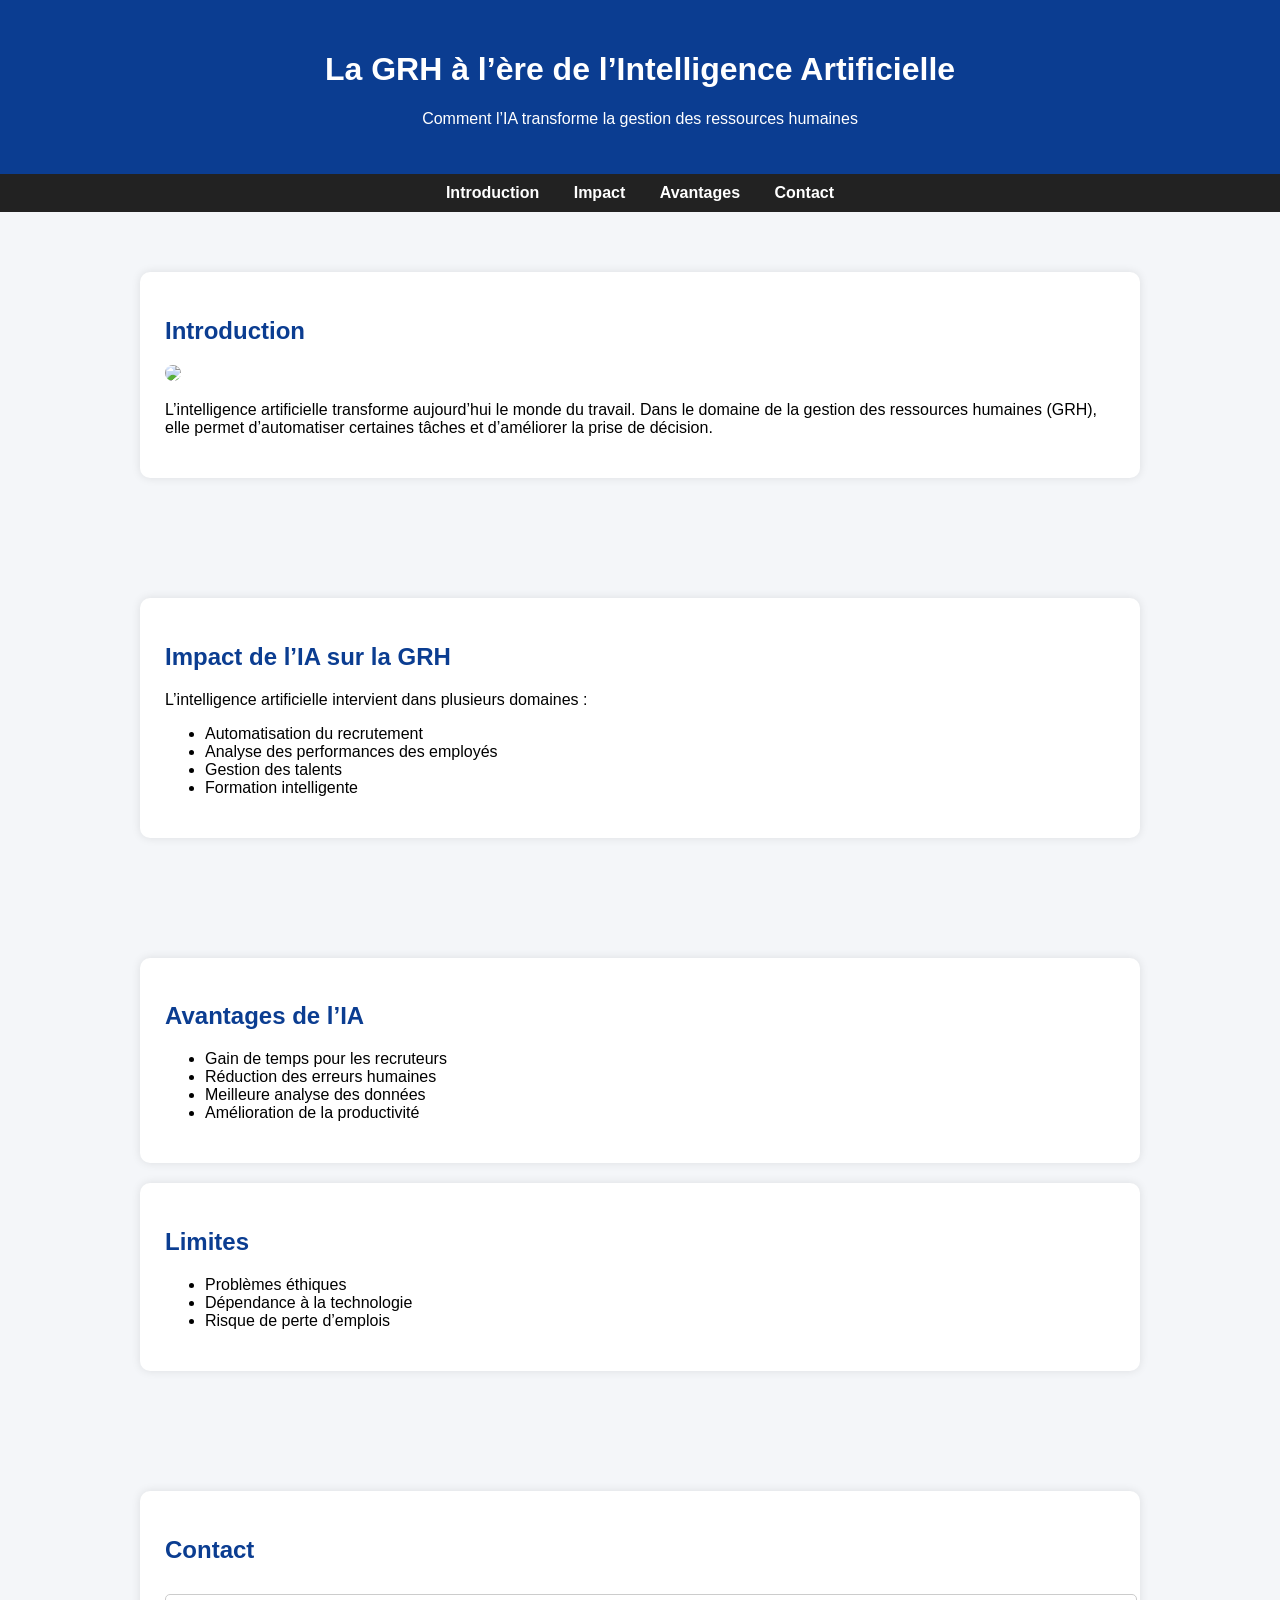
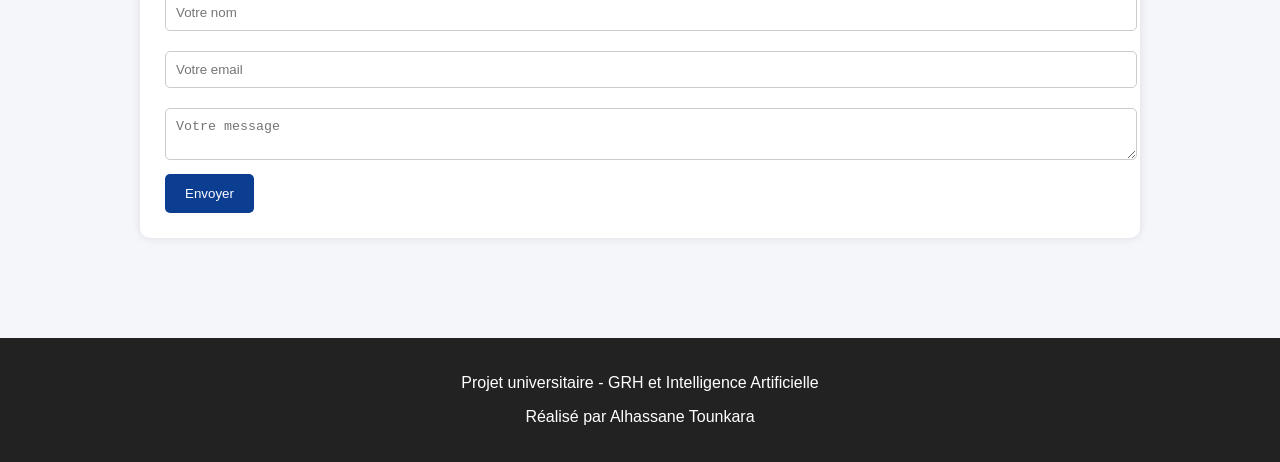
==== index.html @ 5f7a5d1c "Update index.html" ====
<!DOCTYPE html>
<html lang="fr">

<head>
<meta charset="UTF-8">
<meta name="viewport" content="width=device-width, initial-scale=1.0">

<title>La GRH à l’ère de l’IA</title>

<style>

body{
font-family: Arial, sans-serif;
margin:0;
background:#f4f6f9;
}

header{
background:#0b3d91;
color:white;
padding:30px;
text-align:center;
}

nav{
background:#222;
padding:10px;
text-align:center;
}

nav a{
color:white;
margin:15px;
text-decoration:none;
font-weight:bold;
}

nav a:hover{
color:#00bfff;
}

section{
padding:40px;
}

.container{
max-width:1000px;
margin:auto;
}

.card{
background:white;
padding:25px;
margin:20px 0;
border-radius:10px;
box-shadow:0 0 10px rgba(0,0,0,0.1);
}

img{
max-width:100%;
border-radius:10px;
}

h2{
color:#0b3d91;
}

form input, form textarea{
width:100%;
padding:10px;
margin:10px 0;
border-radius:5px;
border:1px solid #ccc;
}

button{
background:#0b3d91;
color:white;
border:none;
padding:12px 20px;
border-radius:5px;
cursor:pointer;
}

button:hover{
background:#062a63;
}

footer{
background:#222;
color:white;
text-align:center;
padding:20px;
margin-top:40px;
}

</style>

</head>

<body>

<header>
<h1>La GRH à l’ère de l’Intelligence Artificielle</h1>
<p>Comment l’IA transforme la gestion des ressources humaines</p>
</header>

<nav>
<a href="#intro">Introduction</a>
<a href="#impact">Impact</a>
<a href="#avantages">Avantages</a>
<a href="#contact">Contact</a>
</nav>

<section id="intro">
<div class="container">

<div class="card">
<h2>Introduction</h2>

<img src="https://images.unsplash.com/photo-1677442136019-21780ecad995">

<p>
L’intelligence artificielle transforme aujourd’hui le monde du travail.
Dans le domaine de la gestion des ressources humaines (GRH), elle permet
d’automatiser certaines tâches et d’améliorer la prise de décision.
</p>

</div>

</div>
</section>

<section id="impact">
<div class="container">

<div class="card">
<h2>Impact de l’IA sur la GRH</h2>

<p>L’intelligence artificielle intervient dans plusieurs domaines :</p>

<ul>
<li>Automatisation du recrutement</li>
<li>Analyse des performances des employés</li>
<li>Gestion des talents</li>
<li>Formation intelligente</li>
</ul>

</div>

</div>
</section>

<section id="avantages">
<div class="container">

<div class="card">

<h2>Avantages de l’IA</h2>

<ul>
<li>Gain de temps pour les recruteurs</li>
<li>Réduction des erreurs humaines</li>
<li>Meilleure analyse des données</li>
<li>Amélioration de la productivité</li>

</ul>

</div>

<div class="card">

<h2>Limites</h2>

<ul>
<li>Problèmes éthiques</li>
<li>Dépendance à la technologie</li>
<li>Risque de perte d’emplois</li>
</ul>

</div>

</div>
</section>

<section id="contact">

<div class="container">

<div class="card">

<h2>Contact</h2>

<form>

<input type="text" placeholder="Votre nom">

<input type="email" placeholder="Votre email">

<textarea placeholder="Votre message"></textarea>

<button type="submit">Envoyer</button>

</form>

</div>

</div>

</section>

<footer>

<p>Projet universitaire - GRH et Intelligence Artificielle</p>
<p>Réalisé par Alhassane Tounkara</p>

</footer>

</body>
</html>
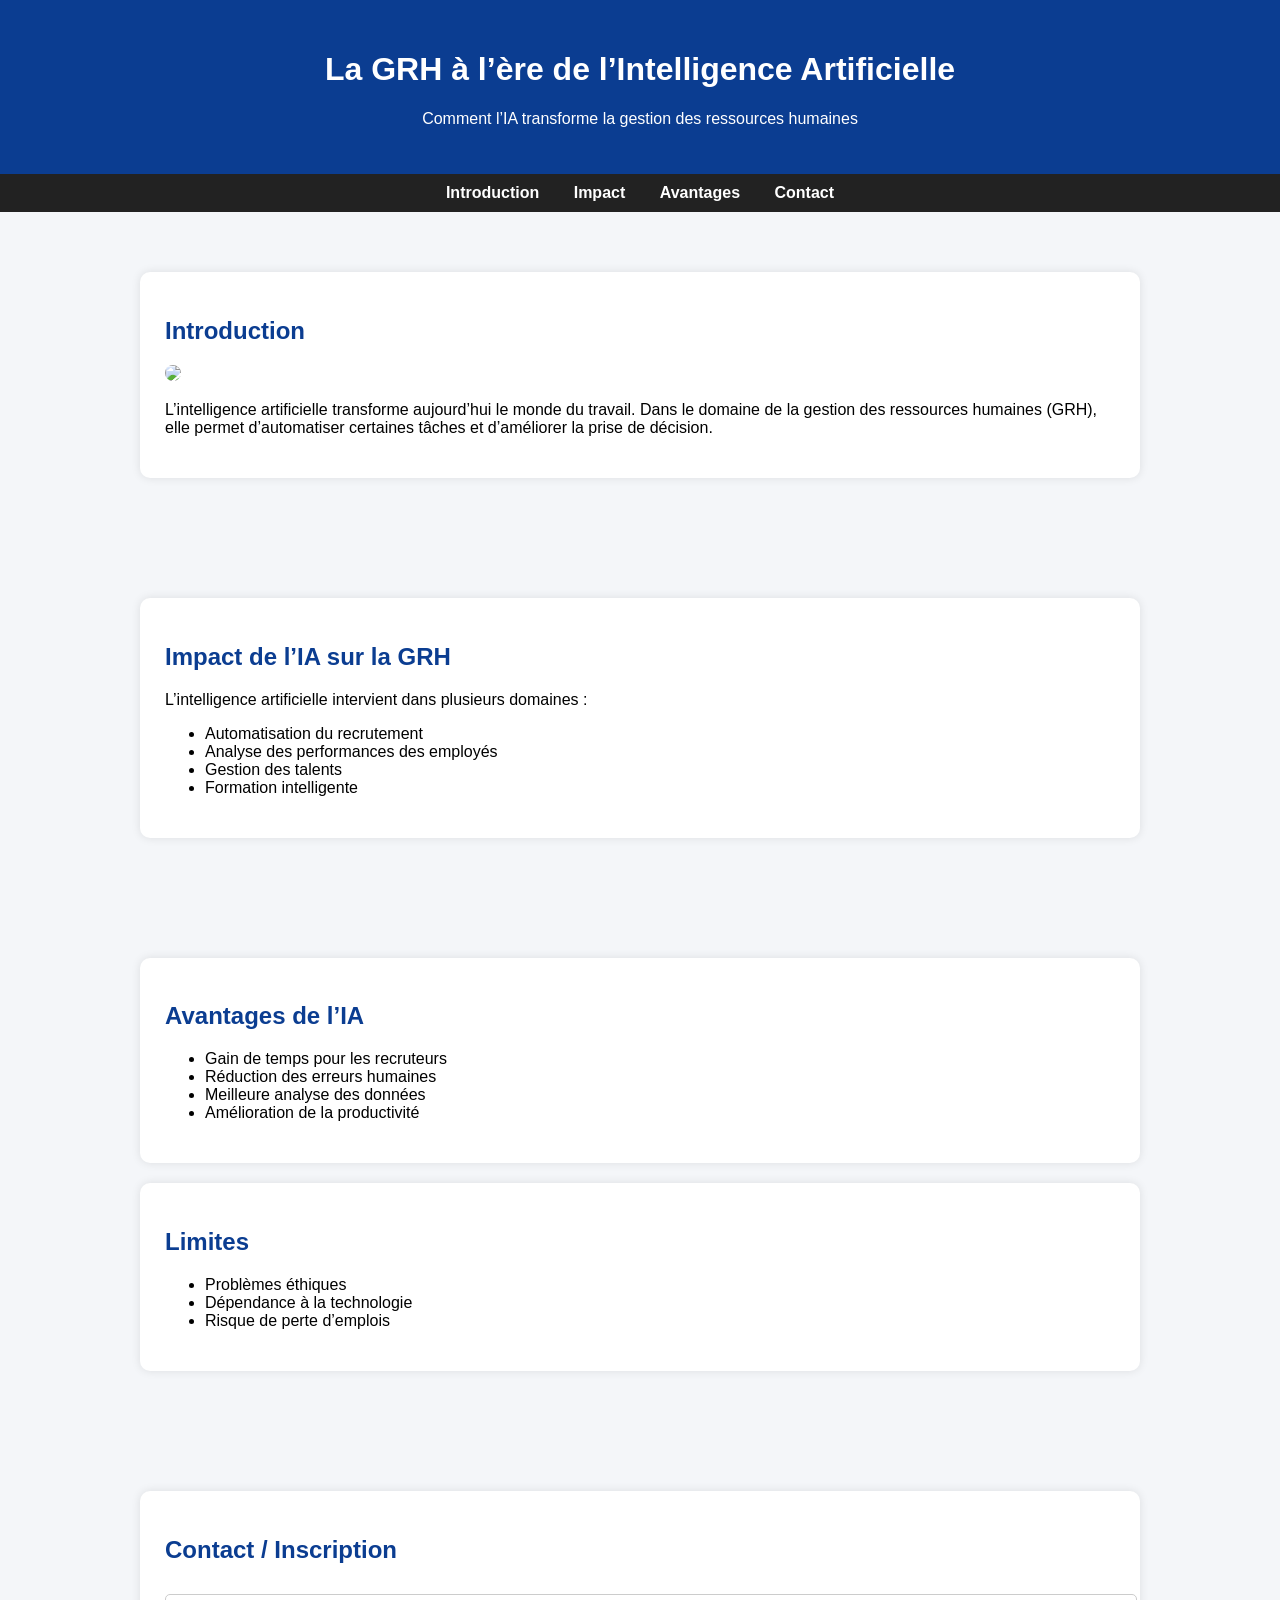
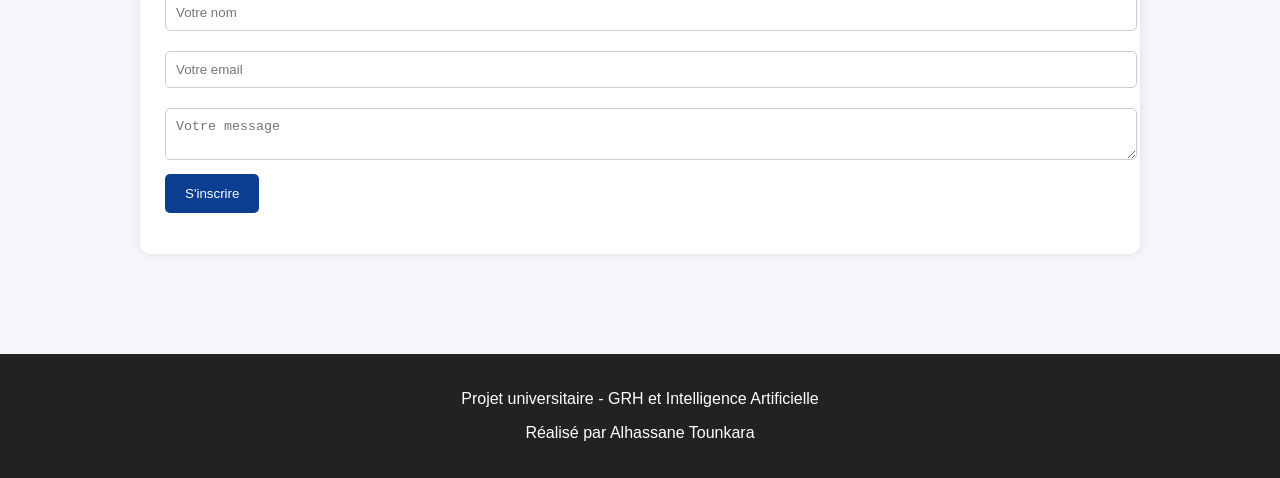
==== commit 6a1c8cfb: "Update index.html" ====
--- a/index.html
+++ b/index.html
@@ -4,50 +4,41 @@
 <head>
 <meta charset="UTF-8">
 <meta name="viewport" content="width=device-width, initial-scale=1.0">
-
 <title>La GRH à l’ère de l’IA</title>
 
 <style>
-
 body{
 font-family: Arial, sans-serif;
 margin:0;
 background:#f4f6f9;
 }
-
 header{
 background:#0b3d91;
 color:white;
 padding:30px;
 text-align:center;
 }
-
 nav{
 background:#222;
 padding:10px;
 text-align:center;
 }
-
 nav a{
 color:white;
 margin:15px;
 text-decoration:none;
 font-weight:bold;
 }
-
 nav a:hover{
 color:#00bfff;
 }
-
 section{
 padding:40px;
 }
-
 .container{
 max-width:1000px;
 margin:auto;
 }
-
 .card{
 background:white;
 padding:25px;
@@ -55,16 +46,13 @@
 border-radius:10px;
 box-shadow:0 0 10px rgba(0,0,0,0.1);
 }
-
 img{
 max-width:100%;
 border-radius:10px;
 }
-
 h2{
 color:#0b3d91;
 }
-
 form input, form textarea{
 width:100%;
 padding:10px;
@@ -72,7 +60,6 @@
 border-radius:5px;
 border:1px solid #ccc;
 }
-
 button{
 background:#0b3d91;
 color:white;
@@ -81,11 +68,9 @@
 border-radius:5px;
 cursor:pointer;
 }
-
 button:hover{
 background:#062a63;
 }
-
 footer{
 background:#222;
 color:white;
@@ -93,7 +78,10 @@
 padding:20px;
 margin-top:40px;
 }
-
+#msg{
+margin-top:10px;
+font-weight:bold;
+}
 </style>
 
 </head>
@@ -114,107 +102,100 @@
 
 <section id="intro">
 <div class="container">
-
 <div class="card">
 <h2>Introduction</h2>
-
 <img src="https://images.unsplash.com/photo-1677442136019-21780ecad995">
-
 <p>
 L’intelligence artificielle transforme aujourd’hui le monde du travail.
 Dans le domaine de la gestion des ressources humaines (GRH), elle permet
 d’automatiser certaines tâches et d’améliorer la prise de décision.
 </p>
-
-</div>
-
+</div>
 </div>
 </section>
 
 <section id="impact">
 <div class="container">
-
 <div class="card">
 <h2>Impact de l’IA sur la GRH</h2>
-
 <p>L’intelligence artificielle intervient dans plusieurs domaines :</p>
-
 <ul>
 <li>Automatisation du recrutement</li>
 <li>Analyse des performances des employés</li>
 <li>Gestion des talents</li>
 <li>Formation intelligente</li>
 </ul>
-
-</div>
-
+</div>
 </div>
 </section>
 
 <section id="avantages">
 <div class="container">
-
-<div class="card">
-
+<div class="card">
 <h2>Avantages de l’IA</h2>
-
 <ul>
 <li>Gain de temps pour les recruteurs</li>
 <li>Réduction des erreurs humaines</li>
 <li>Meilleure analyse des données</li>
 <li>Amélioration de la productivité</li>
-
 </ul>
-
-</div>
-
-<div class="card">
-
+</div>
+
+<div class="card">
 <h2>Limites</h2>
-
 <ul>
 <li>Problèmes éthiques</li>
 <li>Dépendance à la technologie</li>
 <li>Risque de perte d’emplois</li>
 </ul>
-
-</div>
-
+</div>
 </div>
 </section>
 
 <section id="contact">
-
-<div class="container">
-
-<div class="card">
-
-<h2>Contact</h2>
-
-<form>
-
-<input type="text" placeholder="Votre nom">
-
-<input type="email" placeholder="Votre email">
-
-<textarea placeholder="Votre message"></textarea>
-
-<button type="submit">Envoyer</button>
-
+<div class="container">
+<div class="card">
+<h2>Contact / Inscription</h2>
+<form id="form">
+<input type="text" id="nom" placeholder="Votre nom" required>
+<input type="email" id="email" placeholder="Votre email" required>
+<textarea id="message" placeholder="Votre message"></textarea>
+<button type="submit">S'inscrire</button>
+<p id="msg"></p>
 </form>
-
-</div>
-
-</div>
-
+</div>
+</div>
 </section>
 
 <footer>
-
 <p>Projet universitaire - GRH et Intelligence Artificielle</p>
 <p>Réalisé par Alhassane Tounkara</p>
-
 </footer>
+
+<script>
+const scriptURL = "https://script.google.com/macros/s/AKfycbzO8n4lkB38-5lZc4SJYG2F-OquVJVrbahKOr52f9_JBaBKQMoCi_t1oqX5QJSQb8t4Sw/exec"
+const form = document.getElementById("form")
+const msg = document.getElementById("msg")
+
+form.addEventListener("submit", e => {
+e.preventDefault()
+fetch(scriptURL,{
+method:"POST",
+body:JSON.stringify({
+nom:document.getElementById("nom").value,
+email:document.getElementById("email").value,
+message:document.getElementById("message").value
+})
+})
+.then(response => {
+msg.innerHTML="Inscription réussie ✅"
+form.reset()
+})
+.catch(error=>{
+msg.innerHTML="Erreur ❌"
+})
+})
+</script>
 
 </body>
 </html>
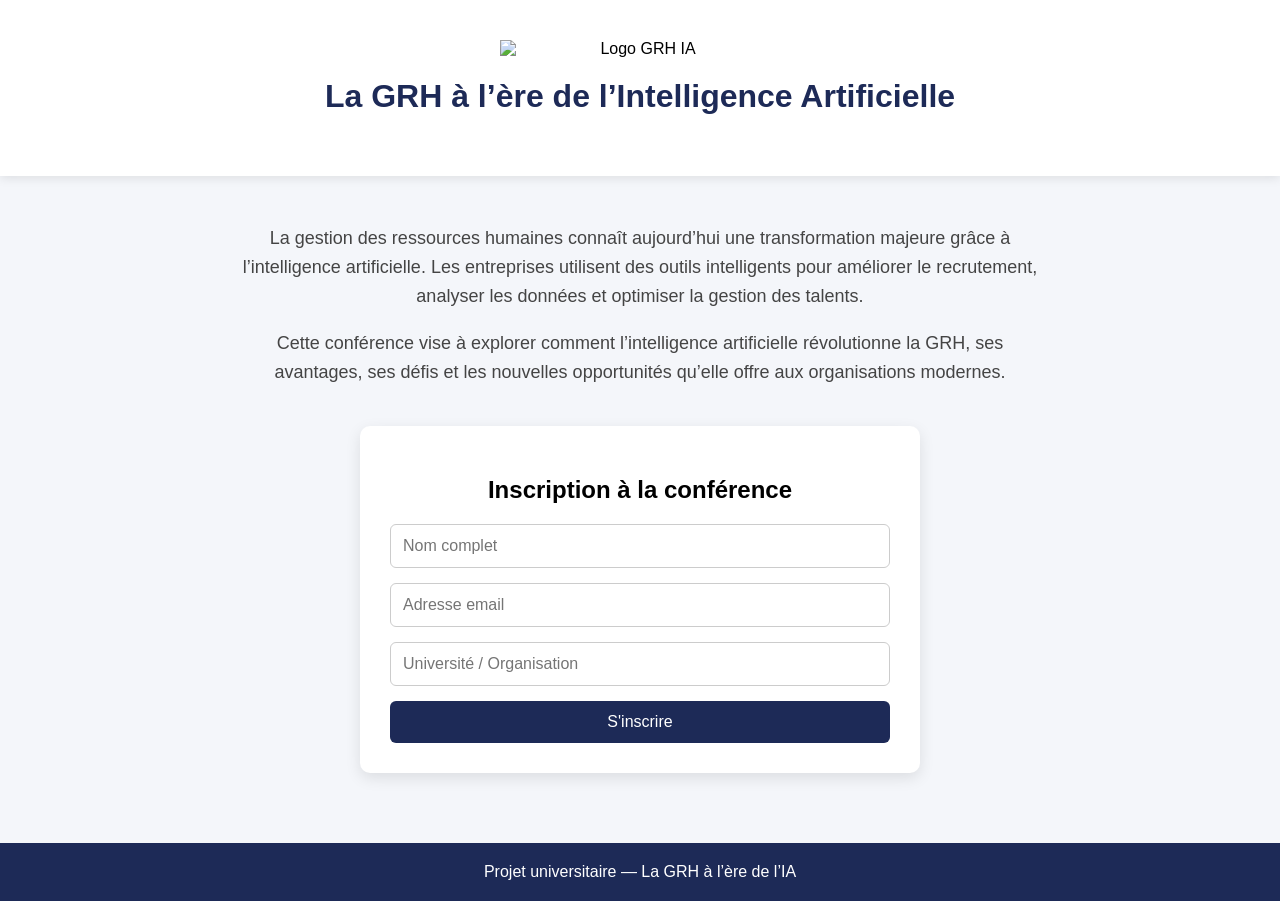
==== commit 08b79acd: "Update index.html" ====
--- a/index.html
+++ b/index.html
@@ -8,193 +8,138 @@
 
 <style>
 body{
-font-family: Arial, sans-serif;
-margin:0;
-background:#f4f6f9;
+  font-family: Arial, sans-serif;
+  margin:0;
+  background:#f4f6fa;
+  text-align:center;
 }
+
 header{
-background:#0b3d91;
-color:white;
-padding:30px;
-text-align:center;
+  padding:40px;
+  background:white;
+  box-shadow:0 2px 10px rgba(0,0,0,0.1);
 }
-nav{
-background:#222;
-padding:10px;
-text-align:center;
+
+.logo{
+  width:280px;
+  max-width:90%;
+  display:block;
+  margin:auto;
 }
-nav a{
-color:white;
-margin:15px;
-text-decoration:none;
-font-weight:bold;
+
+h1{
+  color:#1d2a57;
+  margin-top:20px;
 }
-nav a:hover{
-color:#00bfff;
+
+.container{
+  max-width:800px;
+  margin:auto;
+  padding:30px;
 }
-section{
-padding:40px;
+
+.intro{
+  font-size:18px;
+  color:#444;
+  line-height:1.6;
+  margin-bottom:40px;
 }
-.container{
-max-width:1000px;
-margin:auto;
+
+.formulaire{
+  background:white;
+  padding:30px;
+  border-radius:10px;
+  box-shadow:0 5px 15px rgba(0,0,0,0.1);
+  max-width:500px;
+  margin:auto;
 }
-.card{
-background:white;
-padding:25px;
-margin:20px 0;
-border-radius:10px;
-box-shadow:0 0 10px rgba(0,0,0,0.1);
+
+form{
+  display:flex;
+  flex-direction:column;
+  gap:15px;
 }
-img{
-max-width:100%;
-border-radius:10px;
+
+input{
+  padding:12px;
+  border:1px solid #ccc;
+  border-radius:6px;
+  font-size:16px;
 }
-h2{
-color:#0b3d91;
+
+button{
+  padding:12px;
+  background:#1d2a57;
+  color:white;
+  border:none;
+  border-radius:6px;
+  font-size:16px;
+  cursor:pointer;
 }
-form input, form textarea{
-width:100%;
-padding:10px;
-margin:10px 0;
-border-radius:5px;
-border:1px solid #ccc;
+
+button:hover{
+  background:#30408f;
 }
-button{
-background:#0b3d91;
-color:white;
-border:none;
-padding:12px 20px;
-border-radius:5px;
-cursor:pointer;
+
+.message{
+  display:none;
+  margin-top:15px;
+  color:green;
+  font-weight:bold;
 }
-button:hover{
-background:#062a63;
-}
+
 footer{
-background:#222;
-color:white;
-text-align:center;
-padding:20px;
-margin-top:40px;
-}
-#msg{
-margin-top:10px;
-font-weight:bold;
+  margin-top:40px;
+  padding:20px;
+  background:#1d2a57;
+  color:white;
 }
 </style>
-
 </head>
 
 <body>
 
 <header>
-<h1>La GRH à l’ère de l’Intelligence Artificielle</h1>
-<p>Comment l’IA transforme la gestion des ressources humaines</p>
+  <img src="logo.png" alt="Logo GRH IA" class="logo">
+  <h1>La GRH à l’ère de l’Intelligence Artificielle</h1>
 </header>
 
-<nav>
-<a href="#intro">Introduction</a>
-<a href="#impact">Impact</a>
-<a href="#avantages">Avantages</a>
-<a href="#contact">Contact</a>
-</nav>
+<div class="container">
+  <div class="intro">
+    <p>
+      La gestion des ressources humaines connaît aujourd’hui une transformation majeure grâce à l’intelligence artificielle.
+      Les entreprises utilisent des outils intelligents pour améliorer le recrutement, analyser les données et optimiser la gestion des talents.
+    </p>
+    <p>
+      Cette conférence vise à explorer comment l’intelligence artificielle révolutionne la GRH, ses avantages, ses défis
+      et les nouvelles opportunités qu’elle offre aux organisations modernes.
+    </p>
+  </div>
 
-<section id="intro">
-<div class="container">
-<div class="card">
-<h2>Introduction</h2>
-<img src="https://images.unsplash.com/photo-1677442136019-21780ecad995">
-<p>
-L’intelligence artificielle transforme aujourd’hui le monde du travail.
-Dans le domaine de la gestion des ressources humaines (GRH), elle permet
-d’automatiser certaines tâches et d’améliorer la prise de décision.
-</p>
-</div>
-</div>
-</section>
-
-<section id="impact">
-<div class="container">
-<div class="card">
-<h2>Impact de l’IA sur la GRH</h2>
-<p>L’intelligence artificielle intervient dans plusieurs domaines :</p>
-<ul>
-<li>Automatisation du recrutement</li>
-<li>Analyse des performances des employés</li>
-<li>Gestion des talents</li>
-<li>Formation intelligente</li>
-</ul>
-</div>
-</div>
-</section>
-
-<section id="avantages">
-<div class="container">
-<div class="card">
-<h2>Avantages de l’IA</h2>
-<ul>
-<li>Gain de temps pour les recruteurs</li>
-<li>Réduction des erreurs humaines</li>
-<li>Meilleure analyse des données</li>
-<li>Amélioration de la productivité</li>
-</ul>
+  <div class="formulaire">
+    <h2>Inscription à la conférence</h2>
+    <form id="inscriptionForm">
+      <input type="text" placeholder="Nom complet" required>
+      <input type="email" placeholder="Adresse email" required>
+      <input type="text" placeholder="Université / Organisation" required>
+      <button type="submit">S'inscrire</button>
+    </form>
+    <p id="confirmation" class="message">
+      ✅ Inscription réussie ! Veuillez présenter ce message à l’accueil le jour de la conférence.
+    </p>
+  </div>
 </div>
 
-<div class="card">
-<h2>Limites</h2>
-<ul>
-<li>Problèmes éthiques</li>
-<li>Dépendance à la technologie</li>
-<li>Risque de perte d’emplois</li>
-</ul>
-</div>
-</div>
-</section>
-
-<section id="contact">
-<div class="container">
-<div class="card">
-<h2>Contact / Inscription</h2>
-<form id="form">
-<input type="text" id="nom" placeholder="Votre nom" required>
-<input type="email" id="email" placeholder="Votre email" required>
-<textarea id="message" placeholder="Votre message"></textarea>
-<button type="submit">S'inscrire</button>
-<p id="msg"></p>
-</form>
-</div>
-</div>
-</section>
-
 <footer>
-<p>Projet universitaire - GRH et Intelligence Artificielle</p>
-<p>Réalisé par Alhassane Tounkara</p>
+  Projet universitaire — La GRH à l’ère de l’IA
 </footer>
 
 <script>
-const scriptURL = "https://script.google.com/macros/s/AKfycbzO8n4lkB38-5lZc4SJYG2F-OquVJVrbahKOr52f9_JBaBKQMoCi_t1oqX5QJSQb8t4Sw/exec"
-const form = document.getElementById("form")
-const msg = document.getElementById("msg")
-
-form.addEventListener("submit", e => {
-e.preventDefault()
-fetch(scriptURL,{
-method:"POST",
-body:JSON.stringify({
-nom:document.getElementById("nom").value,
-email:document.getElementById("email").value,
-message:document.getElementById("message").value
-})
-})
-.then(response => {
-msg.innerHTML="Inscription réussie ✅"
-form.reset()
-})
-.catch(error=>{
-msg.innerHTML="Erreur ❌"
-})
-})
+document.getElementById("inscriptionForm").addEventListener("submit", function(e){
+  e.preventDefault();
+  document.getElementById("confirmation").style.display="block";
+  this.reset();
+});
 </script>
 
 </body>
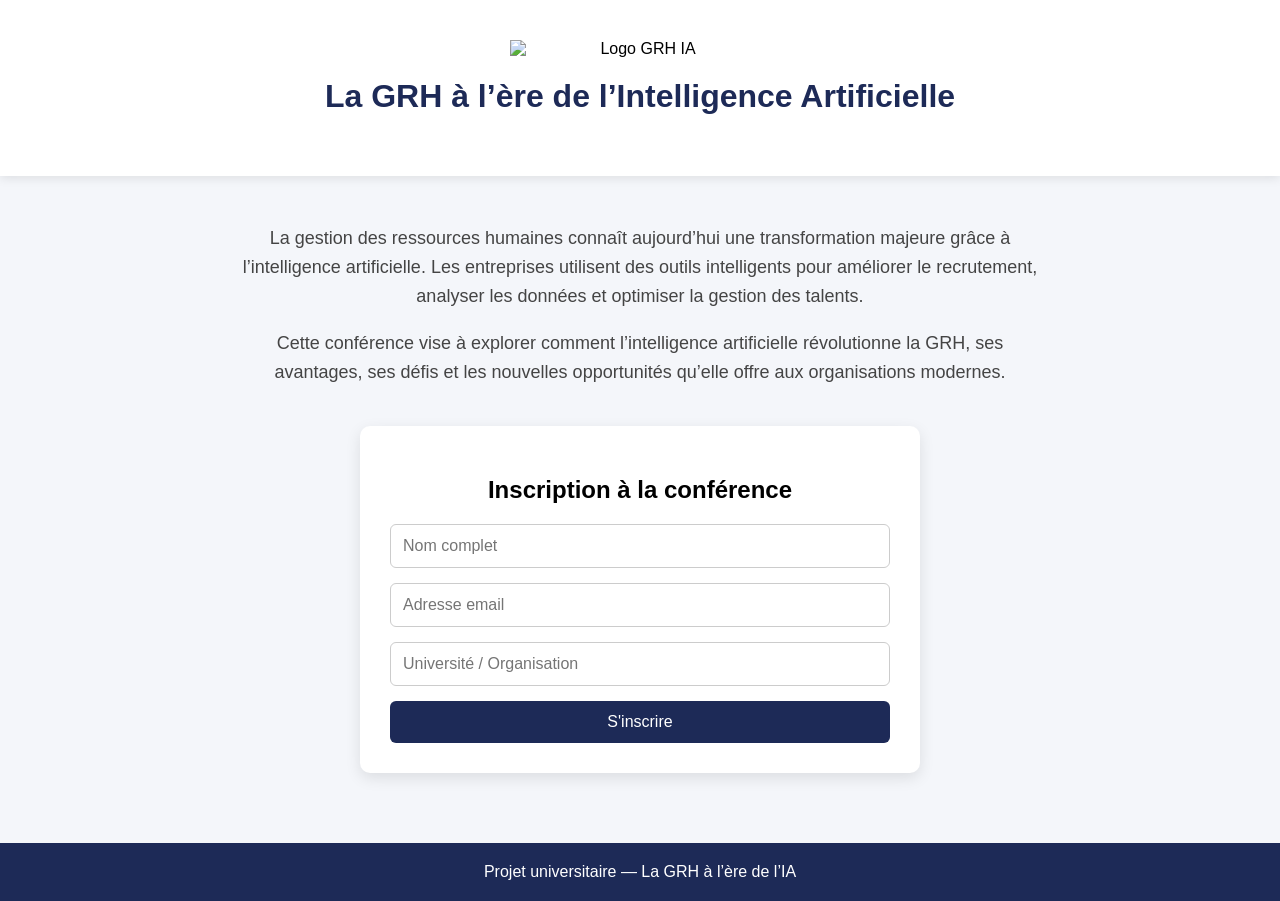
==== commit 60d2e2c6: "Update index.html" ====
--- a/index.html
+++ b/index.html
@@ -7,139 +7,207 @@
 <title>La GRH à l’ère de l’IA</title>
 
 <style>
+
 body{
-  font-family: Arial, sans-serif;
-  margin:0;
-  background:#f4f6fa;
-  text-align:center;
+font-family:Arial,sans-serif;
+margin:0;
+background:#f4f6fa;
+text-align:center;
 }
 
 header{
-  padding:40px;
-  background:white;
-  box-shadow:0 2px 10px rgba(0,0,0,0.1);
+padding:40px;
+background:white;
+box-shadow:0 2px 10px rgba(0,0,0,0.1);
 }
 
 .logo{
-  width:280px;
-  max-width:90%;
-  display:block;
-  margin:auto;
+width:260px;
+max-width:90%;
+display:block;
+margin:auto;
 }
 
 h1{
-  color:#1d2a57;
-  margin-top:20px;
+color:#1d2a57;
+margin-top:20px;
 }
 
 .container{
-  max-width:800px;
-  margin:auto;
-  padding:30px;
+max-width:800px;
+margin:auto;
+padding:30px;
 }
 
 .intro{
-  font-size:18px;
-  color:#444;
-  line-height:1.6;
-  margin-bottom:40px;
+font-size:18px;
+color:#444;
+line-height:1.6;
+margin-bottom:40px;
 }
 
 .formulaire{
-  background:white;
-  padding:30px;
-  border-radius:10px;
-  box-shadow:0 5px 15px rgba(0,0,0,0.1);
-  max-width:500px;
-  margin:auto;
+background:white;
+padding:30px;
+border-radius:10px;
+box-shadow:0 5px 15px rgba(0,0,0,0.1);
+max-width:500px;
+margin:auto;
 }
 
 form{
-  display:flex;
-  flex-direction:column;
-  gap:15px;
+display:flex;
+flex-direction:column;
+gap:15px;
 }
 
 input{
-  padding:12px;
-  border:1px solid #ccc;
-  border-radius:6px;
-  font-size:16px;
+padding:12px;
+border:1px solid #ccc;
+border-radius:6px;
+font-size:16px;
 }
 
 button{
-  padding:12px;
-  background:#1d2a57;
-  color:white;
-  border:none;
-  border-radius:6px;
-  font-size:16px;
-  cursor:pointer;
+padding:12px;
+background:#1d2a57;
+color:white;
+border:none;
+border-radius:6px;
+font-size:16px;
+cursor:pointer;
+transition:0.3s;
 }
 
 button:hover{
-  background:#30408f;
+background:#30408f;
 }
 
 .message{
-  display:none;
-  margin-top:15px;
-  color:green;
-  font-weight:bold;
+display:none;
+margin-top:15px;
+color:green;
+font-weight:bold;
 }
 
 footer{
-  margin-top:40px;
-  padding:20px;
-  background:#1d2a57;
-  color:white;
-}
+margin-top:40px;
+padding:20px;
+background:#1d2a57;
+color:white;
+}
+
 </style>
 </head>
 
 <body>
 
 <header>
-  <img src="logo.png" alt="Logo GRH IA" class="logo">
-  <h1>La GRH à l’ère de l’Intelligence Artificielle</h1>
+
+<img src="logo.png" alt="Logo GRH IA" class="logo">
+
+<h1>La GRH à l’ère de l’Intelligence Artificielle</h1>
+
 </header>
 
 <div class="container">
-  <div class="intro">
-    <p>
-      La gestion des ressources humaines connaît aujourd’hui une transformation majeure grâce à l’intelligence artificielle.
-      Les entreprises utilisent des outils intelligents pour améliorer le recrutement, analyser les données et optimiser la gestion des talents.
-    </p>
-    <p>
-      Cette conférence vise à explorer comment l’intelligence artificielle révolutionne la GRH, ses avantages, ses défis
-      et les nouvelles opportunités qu’elle offre aux organisations modernes.
-    </p>
-  </div>
-
-  <div class="formulaire">
-    <h2>Inscription à la conférence</h2>
-    <form id="inscriptionForm">
-      <input type="text" placeholder="Nom complet" required>
-      <input type="email" placeholder="Adresse email" required>
-      <input type="text" placeholder="Université / Organisation" required>
-      <button type="submit">S'inscrire</button>
-    </form>
-    <p id="confirmation" class="message">
-      ✅ Inscription réussie ! Veuillez présenter ce message à l’accueil le jour de la conférence.
-    </p>
-  </div>
+
+<div class="intro">
+
+<p>
+La gestion des ressources humaines connaît aujourd’hui une transformation majeure grâce à l’intelligence artificielle.
+Les entreprises utilisent des outils intelligents pour améliorer le recrutement, analyser les données et optimiser la gestion des talents.
+</p>
+
+<p>
+Cette conférence vise à explorer comment l’intelligence artificielle révolutionne la GRH, ses avantages, ses défis
+et les nouvelles opportunités qu’elle offre aux organisations modernes.
+</p>
+
 </div>
 
+<div class="formulaire">
+
+<h2>Inscription à la conférence</h2>
+
+<form id="inscriptionForm">
+
+<input type="text" name="nom" placeholder="Nom complet" required>
+
+<input type="email" name="email" placeholder="Adresse email" required>
+
+<input type="text" name="universite" placeholder="Université / Organisation" required>
+
+<button type="submit">S'inscrire</button>
+
+</form>
+
+<p id="confirmation" class="message">
+✅ Inscription réussie ! Veuillez présenter ce message à l’accueil le jour de la conférence.
+</p>
+
+</div>
+
+</div>
+
 <footer>
-  Projet universitaire — La GRH à l’ère de l’IA
+
+Projet universitaire — La GRH à l’ère de l’IA
+
 </footer>
 
 <script>
-document.getElementById("inscriptionForm").addEventListener("submit", function(e){
-  e.preventDefault();
-  document.getElementById("confirmation").style.display="block";
-  this.reset();
+
+document.getElementById("inscriptionForm").addEventListener("submit", async function(e){
+
+e.preventDefault();
+
+const formData = new FormData(this);
+
+const data = {
+
+nom: formData.get("nom"),
+
+email: formData.get("email"),
+
+universite: formData.get("universite")
+
+};
+
+try{
+
+const response = await fetch("https://script.google.com/macros/s/AKfycbyAf3Obxg5MlqxlnfkKI82cS83BhICydF7vB6AinWLZh78q6E2exRh7c_H01F0x2szI6A/exec",{
+
+method:"POST",
+
+body:JSON.stringify(data),
+
+headers:{
+
+"Content-Type":"application/json"
+
+}
+
 });
+
+const result = await response.json();
+
+if(result.result === "success"){
+
+document.getElementById("confirmation").style.display="block";
+
+document.getElementById("inscriptionForm").reset();
+
+}
+
+}catch(error){
+
+alert("Erreur lors de l'inscription. Vérifiez votre connexion.");
+
+}
+
+});
+
 </script>
 
 </body>
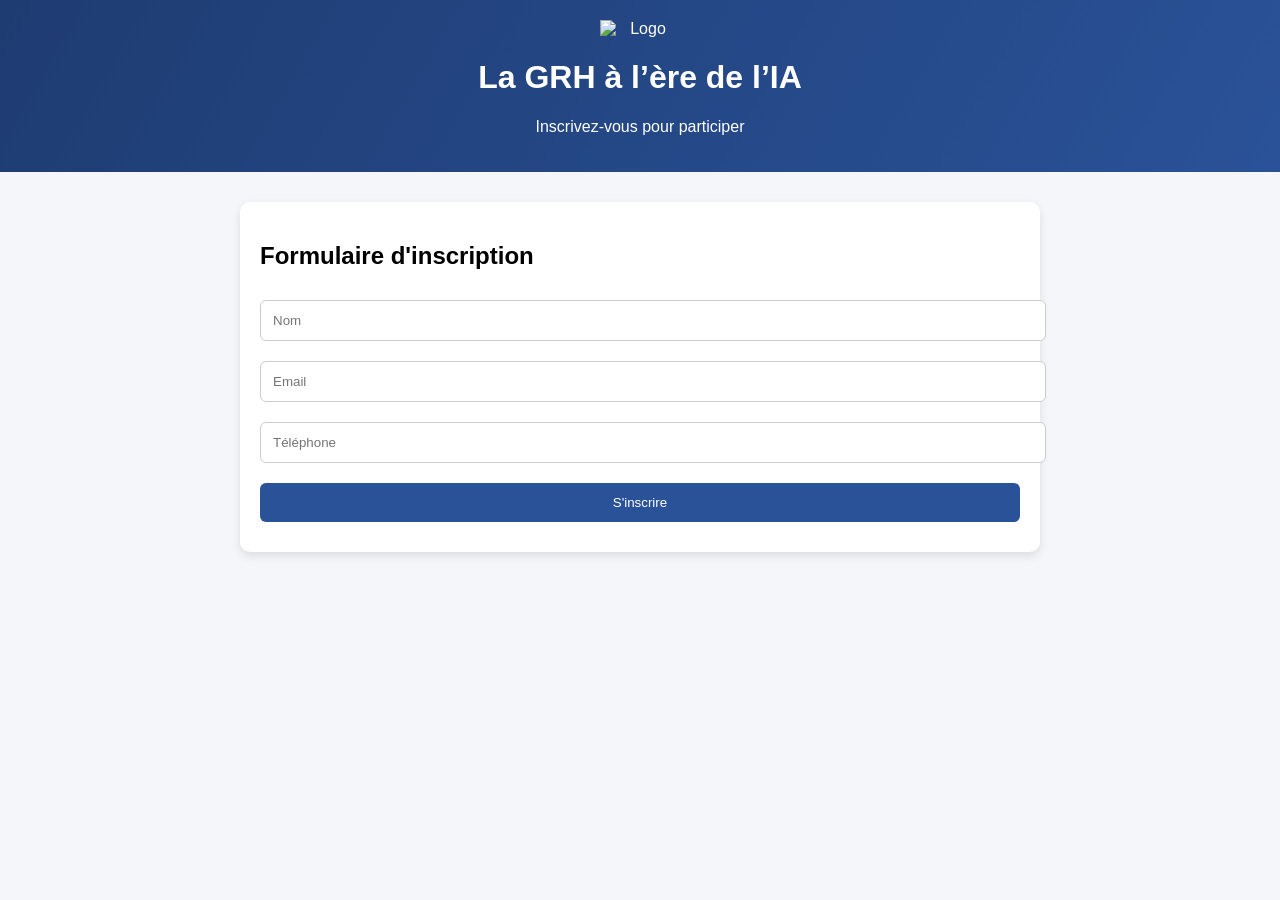
==== commit 2dc656a3: "Update index.html" ====
--- a/index.html
+++ b/index.html
@@ -1,213 +1,129 @@
 <!DOCTYPE html>
 <html lang="fr">
-
 <head>
 <meta charset="UTF-8">
 <meta name="viewport" content="width=device-width, initial-scale=1.0">
 <title>La GRH à l’ère de l’IA</title>
 
 <style>
-
-body{
-font-family:Arial,sans-serif;
-margin:0;
-background:#f4f6fa;
-text-align:center;
+body {
+  margin: 0;
+  font-family: Arial, sans-serif;
+  background: #f4f6fa;
 }
 
-header{
-padding:40px;
-background:white;
-box-shadow:0 2px 10px rgba(0,0,0,0.1);
+header {
+  background: linear-gradient(120deg, #1e3c72, #2a5298);
+  color: white;
+  padding: 20px;
+  text-align: center;
 }
 
-.logo{
-width:260px;
-max-width:90%;
-display:block;
-margin:auto;
+header img {
+  width: 80px;
+  display: block;
+  margin: 0 auto 10px;
 }
 
-h1{
-color:#1d2a57;
-margin-top:20px;
+section {
+  padding: 30px;
+  max-width: 800px;
+  margin: auto;
 }
 
-.container{
-max-width:800px;
-margin:auto;
-padding:30px;
+.card {
+  background: white;
+  padding: 20px;
+  border-radius: 10px;
+  box-shadow: 0 4px 10px rgba(0,0,0,0.1);
 }
 
-.intro{
-font-size:18px;
-color:#444;
-line-height:1.6;
-margin-bottom:40px;
+form input, form button {
+  width: 100%;
+  padding: 12px;
+  margin: 10px 0;
+  border-radius: 6px;
+  border: 1px solid #ccc;
 }
 
-.formulaire{
-background:white;
-padding:30px;
-border-radius:10px;
-box-shadow:0 5px 15px rgba(0,0,0,0.1);
-max-width:500px;
-margin:auto;
+form button {
+  background: #2a5298;
+  color: white;
+  border: none;
+  cursor: pointer;
+  transition: 0.3s;
 }
 
-form{
-display:flex;
-flex-direction:column;
-gap:15px;
+form button:hover {
+  background: #1e3c72;
 }
 
-input{
-padding:12px;
-border:1px solid #ccc;
-border-radius:6px;
-font-size:16px;
+.success {
+  display: none;
+  background: #d4edda;
+  color: #155724;
+  padding: 10px;
+  border-radius: 5px;
+  margin-top: 10px;
+  text-align: center;
 }
-
-button{
-padding:12px;
-background:#1d2a57;
-color:white;
-border:none;
-border-radius:6px;
-font-size:16px;
-cursor:pointer;
-transition:0.3s;
-}
-
-button:hover{
-background:#30408f;
-}
-
-.message{
-display:none;
-margin-top:15px;
-color:green;
-font-weight:bold;
-}
-
-footer{
-margin-top:40px;
-padding:20px;
-background:#1d2a57;
-color:white;
-}
-
 </style>
 </head>
 
 <body>
 
 <header>
-
-<img src="logo.png" alt="Logo GRH IA" class="logo">
-
-<h1>La GRH à l’ère de l’Intelligence Artificielle</h1>
-
+  <img src="logo.png" alt="Logo">
+  <h1>La GRH à l’ère de l’IA</h1>
+  <p>Inscrivez-vous pour participer</p>
 </header>
 
-<div class="container">
+<section>
+  <div class="card">
+    <h2>Formulaire d'inscription</h2>
 
-<div class="intro">
+    <form id="form">
+      <input type="text" name="Nom" placeholder="Nom" required>
+      <input type="email" name="Email" placeholder="Email" required>
+      <input type="text" name="Téléphone" placeholder="Téléphone" required>
+      <button type="submit" id="btn">S'inscrire</button>
+    </form>
 
-<p>
-La gestion des ressources humaines connaît aujourd’hui une transformation majeure grâce à l’intelligence artificielle.
-Les entreprises utilisent des outils intelligents pour améliorer le recrutement, analyser les données et optimiser la gestion des talents.
-</p>
-
-<p>
-Cette conférence vise à explorer comment l’intelligence artificielle révolutionne la GRH, ses avantages, ses défis
-et les nouvelles opportunités qu’elle offre aux organisations modernes.
-</p>
-
-</div>
-
-<div class="formulaire">
-
-<h2>Inscription à la conférence</h2>
-
-<form id="inscriptionForm">
-
-<input type="text" name="nom" placeholder="Nom complet" required>
-
-<input type="email" name="email" placeholder="Adresse email" required>
-
-<input type="text" name="universite" placeholder="Université / Organisation" required>
-
-<button type="submit">S'inscrire</button>
-
-</form>
-
-<p id="confirmation" class="message">
-✅ Inscription réussie ! Veuillez présenter ce message à l’accueil le jour de la conférence.
-</p>
-
-</div>
-
-</div>
-
-<footer>
-
-Projet universitaire — La GRH à l’ère de l’IA
-
-</footer>
+    <div class="success" id="successMsg">
+      ✅ Inscription réussie ! Présentez-vous à l’accueil.
+    </div>
+  </div>
+</section>
 
 <script>
+const form = document.getElementById("form");
+const btn = document.getElementById("btn");
+const successMsg = document.getElementById("successMsg");
 
-document.getElementById("inscriptionForm").addEventListener("submit", async function(e){
+form.addEventListener("submit", function(e) {
+  e.preventDefault();
 
-e.preventDefault();
+  btn.innerText = "Envoi en cours...";
+  btn.disabled = true;
 
-const formData = new FormData(this);
+  const data = new FormData(form);
 
-const data = {
-
-nom: formData.get("nom"),
-
-email: formData.get("email"),
-
-universite: formData.get("universite")
-
-};
-
-try{
-
-const response = await fetch("https://script.google.com/macros/s/AKfycbyAf3Obxg5MlqxlnfkKI82cS83BhICydF7vB6AinWLZh78q6E2exRh7c_H01F0x2szI6A/exec",{
-
-method:"POST",
-
-body:JSON.stringify(data),
-
-headers:{
-
-"Content-Type":"application/json"
-
-}
-
+  fetch("https://script.google.com/macros/s/AKfycbxCisBfxx3-5tUJvlQs6a_fy7bG3dF7Sum5HBhE8w6ca23FmEUttUmRcamexDoIeP0LDg/exec", {
+    method: "POST",
+    body: data
+  })
+  .then(res => {
+    successMsg.style.display = "block";
+    form.reset();
+    btn.innerText = "S'inscrire";
+    btn.disabled = false;
+  })
+  .catch(err => {
+    alert("❌ Erreur lors de l'envoi");
+    btn.innerText = "S'inscrire";
+    btn.disabled = false;
+  });
 });
-
-const result = await response.json();
-
-if(result.result === "success"){
-
-document.getElementById("confirmation").style.display="block";
-
-document.getElementById("inscriptionForm").reset();
-
-}
-
-}catch(error){
-
-alert("Erreur lors de l'inscription. Vérifiez votre connexion.");
-
-}
-
-});
-
 </script>
 
 </body>
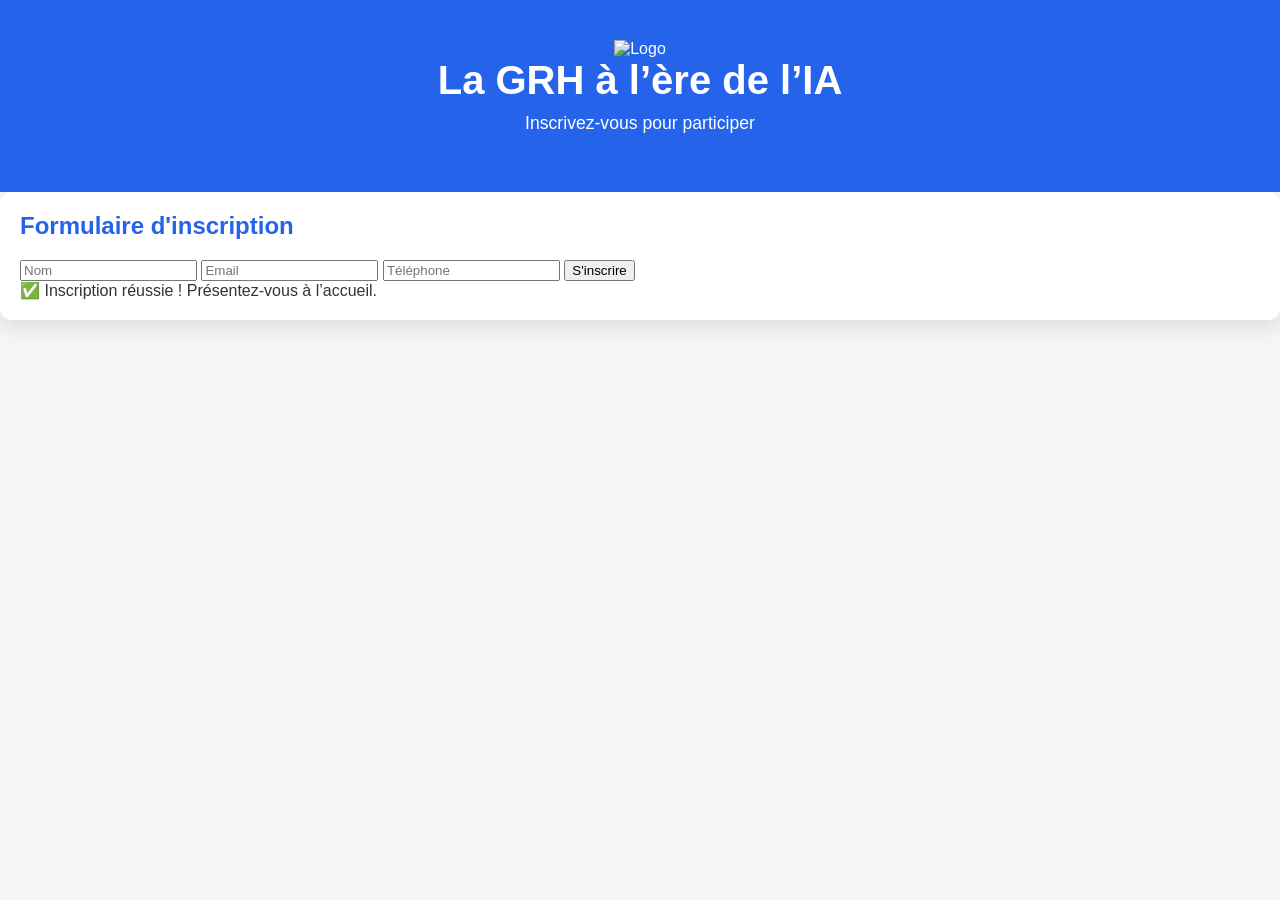
==== commit f988fe96: "Update index.html" ====
--- a/index.html
+++ b/index.html
@@ -4,70 +4,7 @@
 <meta charset="UTF-8">
 <meta name="viewport" content="width=device-width, initial-scale=1.0">
 <title>La GRH à l’ère de l’IA</title>
-
-<style>
-body {
-  margin: 0;
-  font-family: Arial, sans-serif;
-  background: #f4f6fa;
-}
-
-header {
-  background: linear-gradient(120deg, #1e3c72, #2a5298);
-  color: white;
-  padding: 20px;
-  text-align: center;
-}
-
-header img {
-  width: 80px;
-  display: block;
-  margin: 0 auto 10px;
-}
-
-section {
-  padding: 30px;
-  max-width: 800px;
-  margin: auto;
-}
-
-.card {
-  background: white;
-  padding: 20px;
-  border-radius: 10px;
-  box-shadow: 0 4px 10px rgba(0,0,0,0.1);
-}
-
-form input, form button {
-  width: 100%;
-  padding: 12px;
-  margin: 10px 0;
-  border-radius: 6px;
-  border: 1px solid #ccc;
-}
-
-form button {
-  background: #2a5298;
-  color: white;
-  border: none;
-  cursor: pointer;
-  transition: 0.3s;
-}
-
-form button:hover {
-  background: #1e3c72;
-}
-
-.success {
-  display: none;
-  background: #d4edda;
-  color: #155724;
-  padding: 10px;
-  border-radius: 5px;
-  margin-top: 10px;
-  text-align: center;
-}
-</style>
+<link rel="stylesheet" href="style.css">
 </head>
 
 <body>
@@ -81,11 +18,10 @@
 <section>
   <div class="card">
     <h2>Formulaire d'inscription</h2>
-
     <form id="form">
       <input type="text" name="Nom" placeholder="Nom" required>
       <input type="email" name="Email" placeholder="Email" required>
-      <input type="text" name="Téléphone" placeholder="Téléphone" required>
+      <input type="text" name="Telephone" placeholder="Téléphone" required>
       <button type="submit" id="btn">S'inscrire</button>
     </form>
 
@@ -95,36 +31,6 @@
   </div>
 </section>
 
-<script>
-const form = document.getElementById("form");
-const btn = document.getElementById("btn");
-const successMsg = document.getElementById("successMsg");
-
-form.addEventListener("submit", function(e) {
-  e.preventDefault();
-
-  btn.innerText = "Envoi en cours...";
-  btn.disabled = true;
-
-  const data = new FormData(form);
-
-  fetch("https://script.google.com/macros/s/AKfycbxCisBfxx3-5tUJvlQs6a_fy7bG3dF7Sum5HBhE8w6ca23FmEUttUmRcamexDoIeP0LDg/exec", {
-    method: "POST",
-    body: data
-  })
-  .then(res => {
-    successMsg.style.display = "block";
-    form.reset();
-    btn.innerText = "S'inscrire";
-    btn.disabled = false;
-  })
-  .catch(err => {
-    alert("❌ Erreur lors de l'envoi");
-    btn.innerText = "S'inscrire";
-    btn.disabled = false;
-  });
-});
-</script>
-
+<script src="script.js"></script>
 </body>
 </html>
--- a/style.css
+++ b/style.css
@@ -0,0 +1,132 @@
+/* === Styles globaux === */
+body {
+  font-family: 'Segoe UI', Tahoma, Geneva, Verdana, sans-serif;
+  background-color: #f4f6f8;
+  margin: 0;
+  padding: 0;
+  color: #333;
+}
+
+header {
+  background-color: #2563eb;
+  color: white;
+  padding: 40px 20px;
+  text-align: center;
+}
+
+header h1 {
+  margin: 0;
+  font-size: 2.5rem;
+}
+
+header p {
+  margin-top: 10px;
+  font-size: 1.1rem;
+}
+
+/* === Formulaire === */
+.form-box {
+  background-color: white;
+  max-width: 500px;
+  margin: 40px auto;
+  padding: 30px;
+  border-radius: 12px;
+  box-shadow: 0 8px 20px rgba(0,0,0,0.1);
+}
+
+.form-box input {
+  width: 100%;
+  padding: 12px 15px;
+  margin: 10px 0;
+  border: 1px solid #ccc;
+  border-radius: 8px;
+  font-size: 1rem;
+  transition: 0.3s;
+}
+
+.form-box input:focus {
+  border-color: #2563eb;
+  outline: none;
+}
+
+.form-box button {
+  width: 100%;
+  padding: 12px;
+  background-color: #2563eb;
+  color: white;
+  border: none;
+  border-radius: 8px;
+  font-size: 1.1rem;
+  cursor: pointer;
+  transition: 0.3s;
+}
+
+.form-box button:hover {
+  background-color: #1e4bb8;
+}
+
+#message {
+  text-align: center;
+  margin-top: 15px;
+  font-weight: bold;
+  color: green;
+}
+
+#qrcode {
+  margin-top: 20px;
+  text-align: center;
+}
+
+/* === Dashboard admin === */
+.dashboard {
+  max-width: 1000px;
+  margin: 30px auto;
+  display: grid;
+  grid-template-columns: 1fr 1fr;
+  gap: 30px;
+}
+
+.card {
+  background-color: white;
+  padding: 20px;
+  border-radius: 12px;
+  box-shadow: 0 8px 20px rgba(0,0,0,0.1);
+}
+
+.card h2 {
+  margin-top: 0;
+  color: #2563eb;
+}
+
+/* === Tableau === */
+table {
+  width: 100%;
+  border-collapse: collapse;
+}
+
+table th, table td {
+  border: 1px solid #ddd;
+  padding: 10px;
+  text-align: left;
+  font-size: 0.95rem;
+}
+
+table th {
+  background-color: #2563eb;
+  color: white;
+}
+
+table tr:nth-child(even) {
+  background-color: #f9f9f9;
+}
+
+/* === Responsive === */
+@media screen and (max-width: 768px) {
+  .dashboard {
+    grid-template-columns: 1fr;
+  }
+
+  header h1 {
+    font-size: 2rem;
+  }
+}
